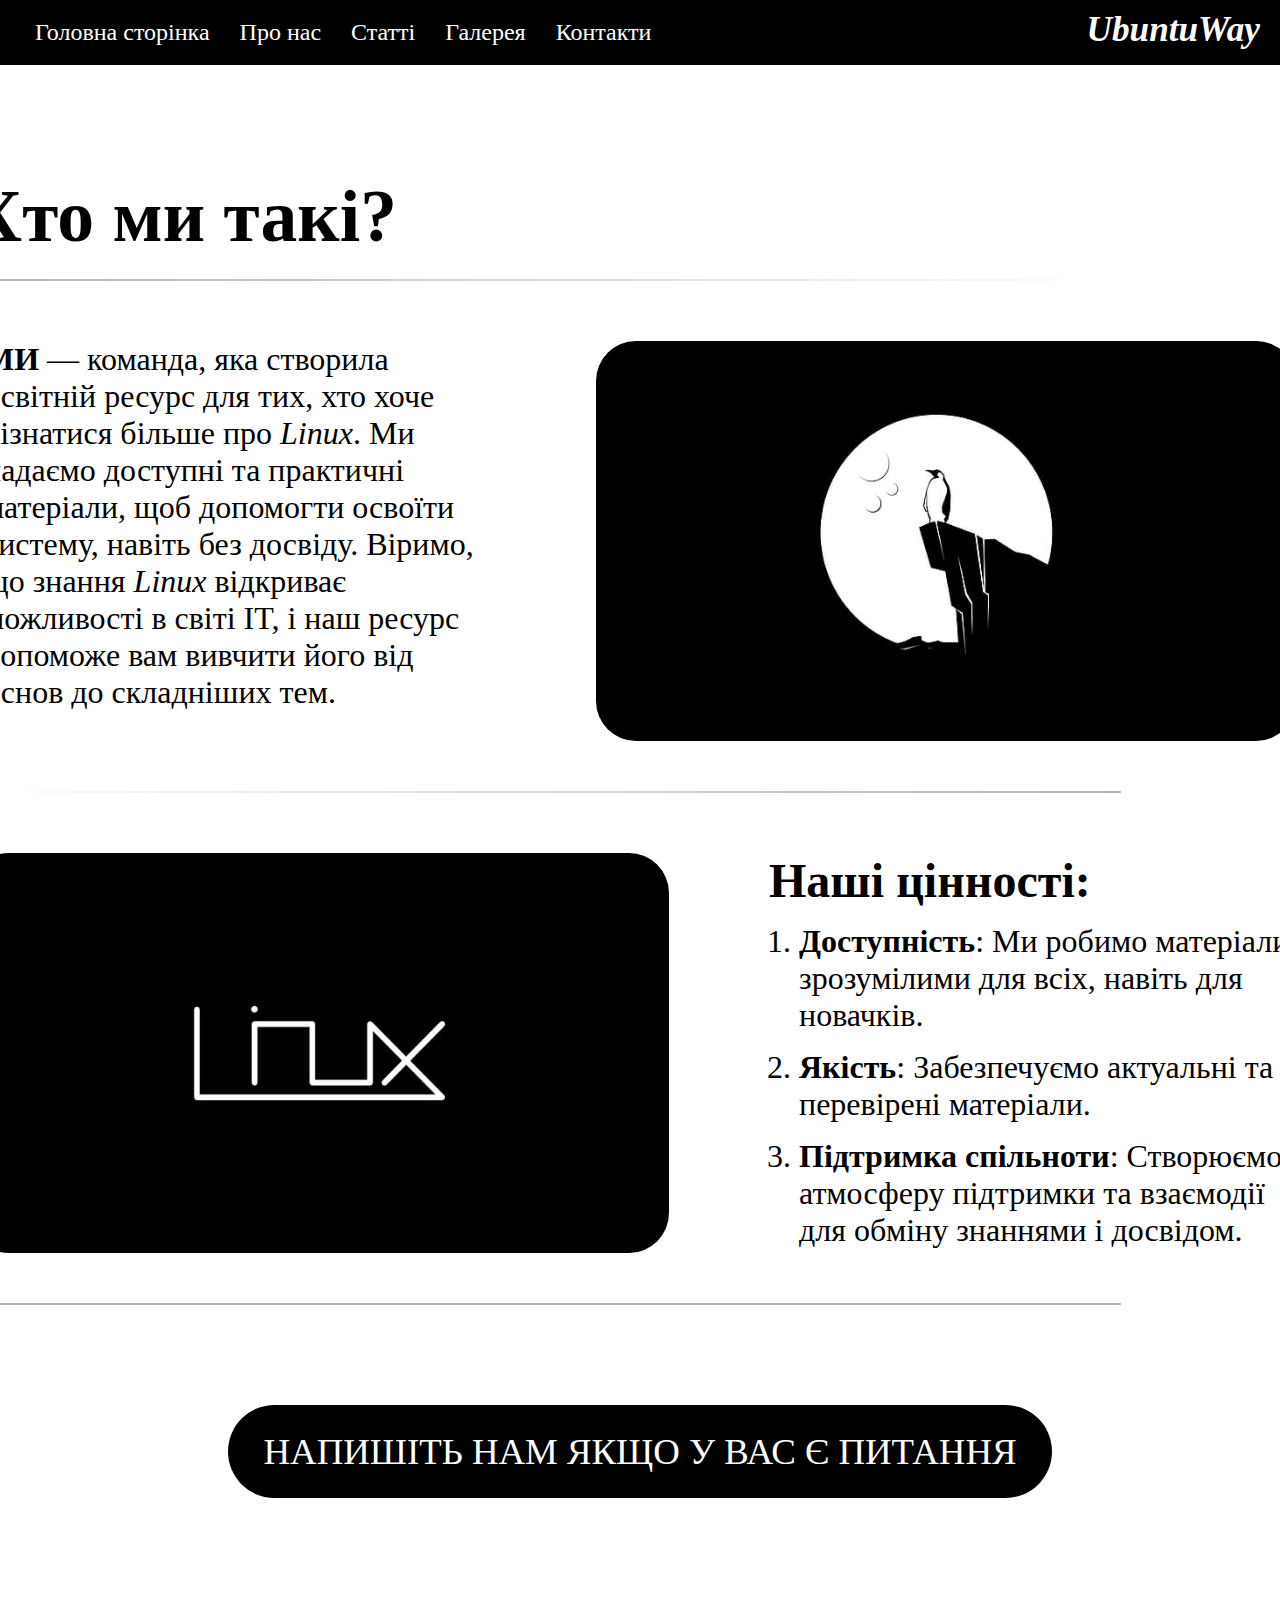
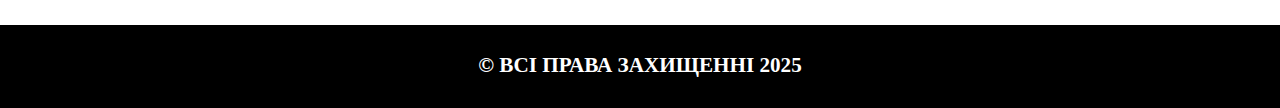
==== pages/about.html @ c06f511a "Добавлены основные файлы" ====
<!DOCTYPE html>
<html lang="uk">
<!-- Its Metadata about site. Start-->
<head>
    <meta charset="UTF-8">
    <meta name="viewport" content="width=device-width, initial-scale=1.0">
    <!--Bootstrap-->
    <link href="/style.css" rel="stylesheet">
    <title>About</title>
</head>

<body>
    <!--Header. iFrame Menu-->
    <div>
        <iframe class="header-iframe" src="../menu.html"></iframe>
    </div>
    <div class="content">
        <div class="container-about">
            <div class="main-about">
                <h1>Хто ми такі?</h1>
                <!-- Divider line -->
                <div class="divider"></div>
                <div class="content-container">
                    <p><b>МИ</b> — команда, яка створила освітній ресурс для тих, хто хоче дізнатися більше про <i>Linux</i>. 
                        Ми надаємо доступні та практичні матеріали, щоб допомогти освоїти систему, навіть без досвіду. Віримо, що знання <i>Linux</i> відкриває можливості в світі IT, і наш ресурс допоможе вам вивчити його від основ до складніших тем.</p>
                    <img src="/images/about.jpg" alt="photo">
                </div>
                
                <div class="divider-rotate"></div>
                 
                <div class="content-container">
                    <img src="/images/about-2.jpg" alt="photo">
                    <div>
                        <h2>Наші цінності:</h2>   
                        <ol>
                            <li><b>Доступність</b>: Ми робимо матеріали зрозумілими для всіх, навіть для новачків.</li>
                            <li><b>Якість</b>: Забезпечуємо актуальні та перевірені матеріали.</li>
                            <li><b>Підтримка спільноти</b>: Створюємо атмосферу підтримки та взаємодії для обміну знаннями і досвідом.</li>
                        </ol>
                    </div>
                </div>
                <div class="divider-normal"></div>
                <div class="about-a-button">
                    <a href="contacts.html">НАПИШІТЬ НАМ ЯКЩО У ВАС Є ПИТАННЯ</a>
                </div>
            </div>
        </div>
    </div>
    <!-- Footer-->
    <iframe class="footer-iframe" src="../footer.html"></iframe>
</body>

</html>
---- style.css ----
* {
    margin: 0px;
    padding: 0px;
}

body {
    background-color: rgb(255, 255, 255);
    font-family: "Cantarell", serif;
    font-weight: 400;
    font-style: normal;
    margin: 0;               /* Removing outer margins */
    display: flex;            /* Making a flex container */
    flex-direction: column;   /* Arranging elements vertically */
    min-height: 100vh;
}

.content {
    flex: 1;                  /* Content takes up all available space */
    padding: 20px;
}

a {
    text-decoration: none;
    color: blue; 
}

.button-a {
    background-color: black;
    text-decoration: none;
    padding: 15px 25px;
    color: white; 
    border-radius: 40px;
}

.button-a:hover {
    background-color: rgb(133, 133, 133);
    color: black;
}

/*--Header--*/

header {
    font-size: 15vh;
    color: white;
    background-color: black;
}
/* Container for the entire header */
.header-container {
    display: flex; 
    justify-content: space-between; 
    align-items: center;
    padding: 10px 20px; 
}

.header-iframe {
    width: 100%;
    height: 70px;
    border: none;
}

/* Navigation list */
.header-list {
    list-style-type: none;
    display: flex; 
    margin: 0;
    padding: 0;
}

/* Navigation items */
.header-elements {
    margin: 0 15px;
}

.a-header {
    text-decoration: none;
    color: white;
    font-size: 1.5rem;
}

.a-header:hover {
    color: gray;
}

/* Logo */
.logo {
    font-size: 2.2rem;
    color: white;
    margin-left: auto;
    white-space: nowrap;
    padding-bottom: 5px;
}

/* Footer */

footer {
    position: fixed;
    bottom: 0;
    width: 100%;
    font-size: 17vh;
    color: white;
    background-color: black;
}

.footer-iframe {
    background-color: black;
    width: 100%;
    height: 100%;
    border: none;

}

.footer-container {
    display: flex;
    justify-content: center;
    padding-top: 28px;
    padding-bottom: 30px;
}


/* Main-index */

.main-index {
    font-size: 2.42rem;
    display: flex;
    padding: 80px;
    padding-top: 100px;
}

.content-index {
    padding: 0 25px 0;
    max-width: 110vw;
    font-size: 2.8rem;
    display: inline;
    
}

.content-index h1 {
    padding-bottom: 13vh;
}


.p-index {
    max-width: 500px;
    padding-right: 100px;
    padding-left: 60px;
}

/* contacts */
fieldset{
    padding:0;
    margin:0;
    border:0
}

.main-contacts {
    padding: 30px;
}

.main-contacts h2{
    text-align: center;
    font-size: 4.5vw;
}

.main-contacts p{
    text-align: center;
    font-size: 2vw;
    padding-top: 30px;
}

.contacts-form {
    margin-top: 40px;
    margin-left: 90px;
    margin-right: 90px;
    border: 1px solid black;
    border-radius: 45px;
    padding-top: 30px;
    padding-bottom: 30px;

    text-align: center;
    font-size: 2vw;
}

.first-form-container {
    display: flex;
    justify-content: center;
    padding: 25px;
}

.form-container-fieldset {
    display: flex;
    flex-direction: column;
    gap: 17px;
}

.form-container-fieldset-two {
    display: flex; 
    flex-direction: column;  
    padding-left: 70px;
    gap: 17px
}

.first-form-container input{
    border: 1px solid black;
    width: 20vw;
    height: 4vh;
    border-radius: 15px;
    font-size: 1.5rem;
}

.second-form-container {
    justify-content: center;
    align-items: center;
    display: flex; 
    flex-direction: column; 
    padding-top: 15px; 
}

.second-form-container textarea {
    margin: 25px;
    justify-content: center;
    width: 45vw;
    height: 23vh;
    border-radius: 14px;
    font-size: 1.6rem;
    resize: none;
    padding: 10px;
    border: 1px solid black;
}

.second-form-container select{
    width: 24vw;
    height: 5vh;
    font-size: 1.5rem;
    margin: 13px;
    border-radius: 10px;
    border: 1px solid black;
    padding: 5px;
}

.submit-input {
    display: flex; 
    justify-content: center; 
    padding-top: 30px;

}

.submit-input input {
    border: none;
    background-color: black;
    color: white;
    width: 24vw;
    height: 8vh;
    border-radius: 50px;
    font-size: 2.4rem;
}

.submit-input input:hover {
    background-color: rgb(133, 133, 133);
    color: black;
}

/* About*/

.container-about {
    display: flex;
    justify-content: center;
    padding-top: 40px;
}

.main-about {
    font-size: 2.3rem;
    padding: 40px;
}


.content-container {
    padding-top: 40px;
    display: flex;
    font-size: 2rem;
    gap: 100px;
    justify-content: center;
    padding-bottom: 30px;
}

.content-container p {
    width: 40vw;
}

.content-container img {
    width: 700px;
    height: 400px;
    border-radius: 40px;
}

.divider {
    width: 90vw;
    height: 2px; /* Line thickness */
    background: linear-gradient(to right, rgba(0, 0, 0, 0.3), rgba(0, 0, 0, 0) 100%); /* Smooth gradient from black to transparent */
    margin: 20px 0; /* Padding on top and bottom */
    transition: background 0.5s ease-in-out; /* Smooth transition */
}

.divider-rotate {
    margin-left: auto;
    width: 90vw;
    height: 2px; /* Line thickness */
    background: linear-gradient(to right, rgba(0, 0, 0, 0.3), rgba(0, 0, 0, 0) 100%); /* Smooth gradient from black to transparent */
    margin: 20px 0; /* Padding on top and bottom */
    transition: background 0.5s ease-in-out; /* Smooth transition */
    transform: rotate(180deg);
}

.divider-normal {
    width: 90vw;
    height: 2px; /* Line thickness */
    background: rgba(0, 0, 0, 0.3); /* Smooth gradient from black to transparent */
    margin: 20px 0; /* Padding on top and bottom */
}

.main-about ol {
    padding-left: 30px;
    width: 40vw;
}

.main-about li {
    padding-top: 15px;
}

.about-a-button {
    padding-top: 80px;
    display: flex;
    justify-content: center;
    align-items: center;
}

.main-about a {
    background-color: black;
    text-decoration: none;
    padding: 25px 35px;
    color: white; 
    border-radius: 50px;
}

.main-about a:hover {
    background-color: rgb(133, 133, 133);
    color: black;
}

/* Articles */

.container-articles {
    padding: 10px;
    display: flex;
    gap: 30px;
}

.menu-articles * {
    gap: 20px;
    white-space: nowrap;
    padding: 10px;
    margin-top: 10px;
}

.menu-articles h1 {
    font-size: 2.3rem;
}

.menu-articles li {
    font-size: 1.1rem;
}

.articles-button-a {
    background-color: black;
}

.articles-content-container {
    margin-right: 30px;
    margin-top: 40px;
    padding: 2.4vw;
    display: block;
    font-size: large;
    border: 1px solid black;
    border-radius: 20px;
    padding-left: 50px;
}

.articles-content-container h3 {
    font-size: 2.1rem;
    padding-bottom: 20px;
}

/* gallery */

figure {
    display: flex;
    flex-direction: column;
    text-align: center; /* Aligns text to the center */
    margin: 20px; /* Adds padding around the block */
}
figcaption {
    margin: 20px;
    font-size: 1.2vw;
}

.main-gallery h1{
    text-align: center;
    font-size: 3.2vw;
}

.main-gallery p{
    text-align: center;
    font-size: 1.8vw;
    padding-top: 30px;
}

.pic {
    margin: 30px;
    padding-top: 40px; 
    display: flex; 
    justify-content: center; 
    gap: 20px; 
    flex-wrap: wrap;
}

.pic * {
    border-radius: 20px;
}
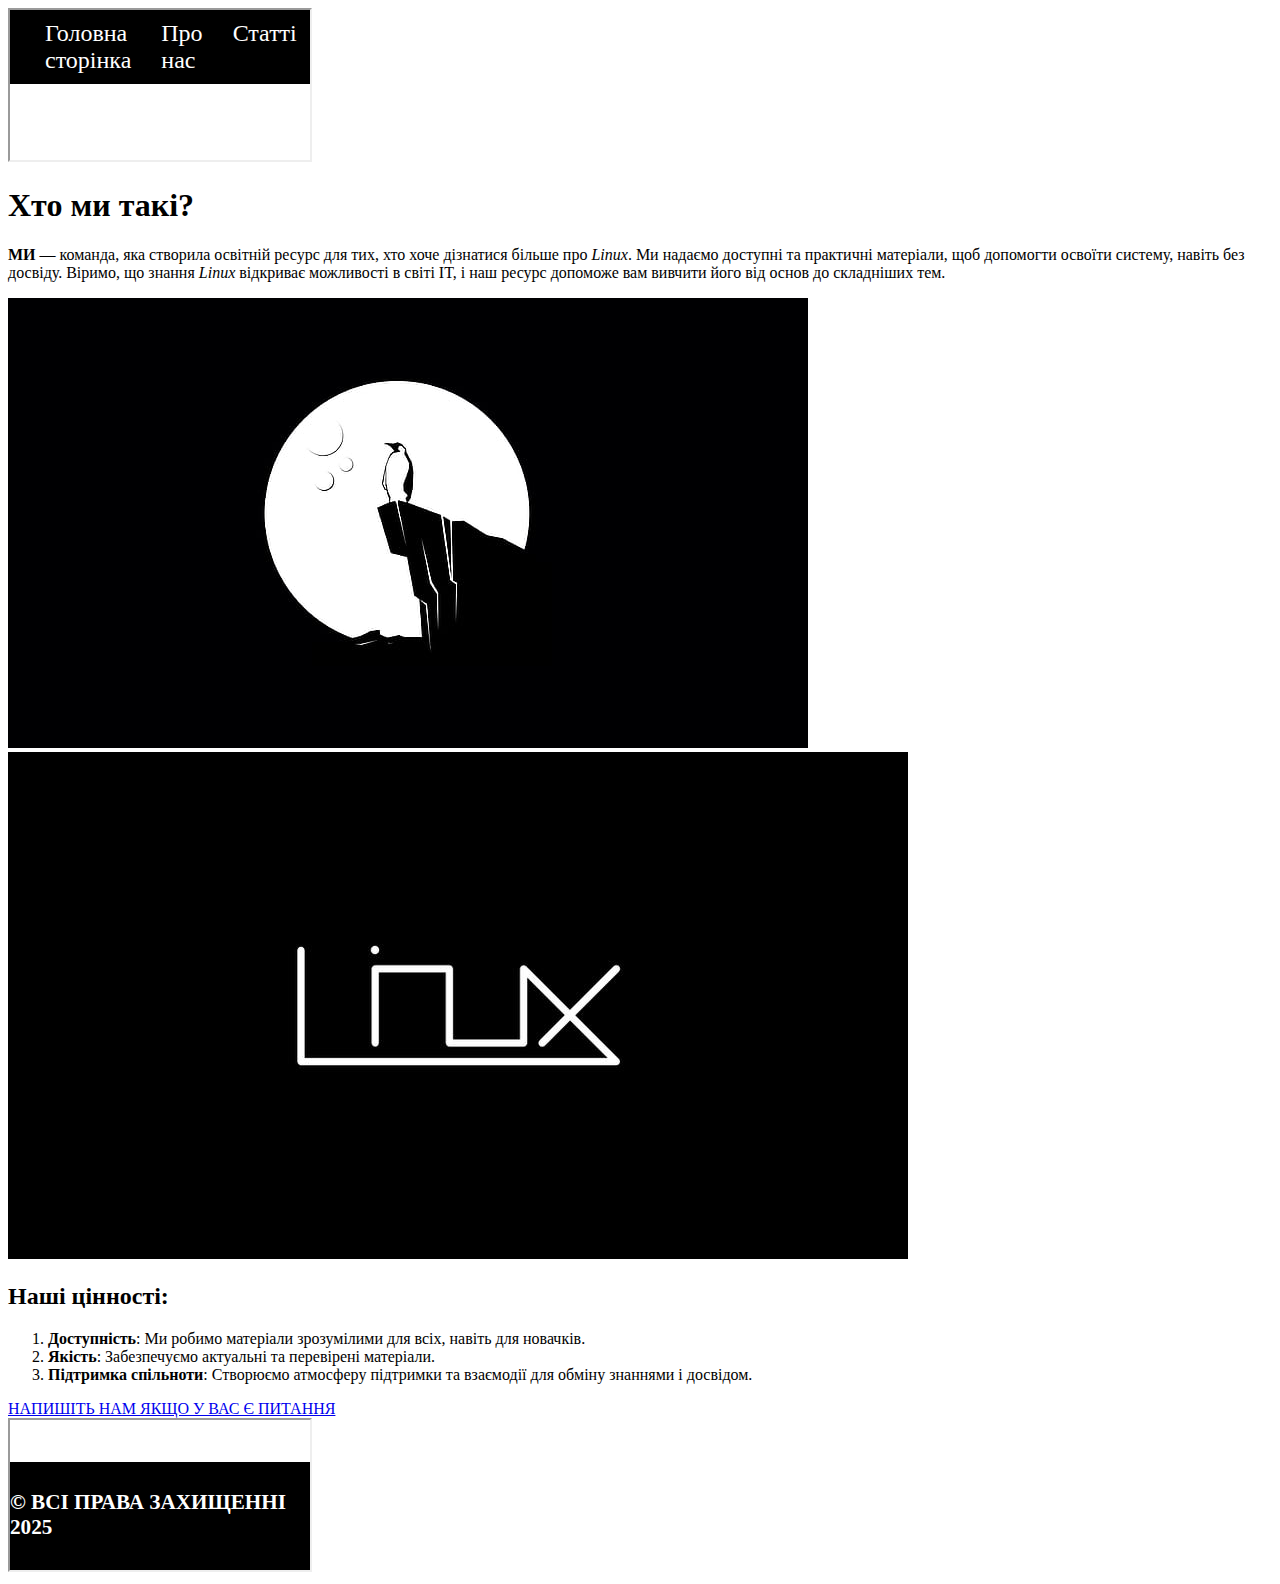
==== commit 2d8801ba: "Добавление измененного about.html" ====
--- a/pages/about.html
+++ b/pages/about.html
@@ -5,12 +5,12 @@
     <meta charset="UTF-8">
     <meta name="viewport" content="width=device-width, initial-scale=1.0">
     <!--Bootstrap-->
-    <link href="/style.css" rel="stylesheet">
+    <link href="./style.css" rel="stylesheet">
     <title>About</title>
 </head>
 
 <body>
-    <!--Header. iFrame Menu-->
+    <!--Header. iFrame header-->
     <div>
         <iframe class="header-iframe" src="../menu.html"></iframe>
     </div>
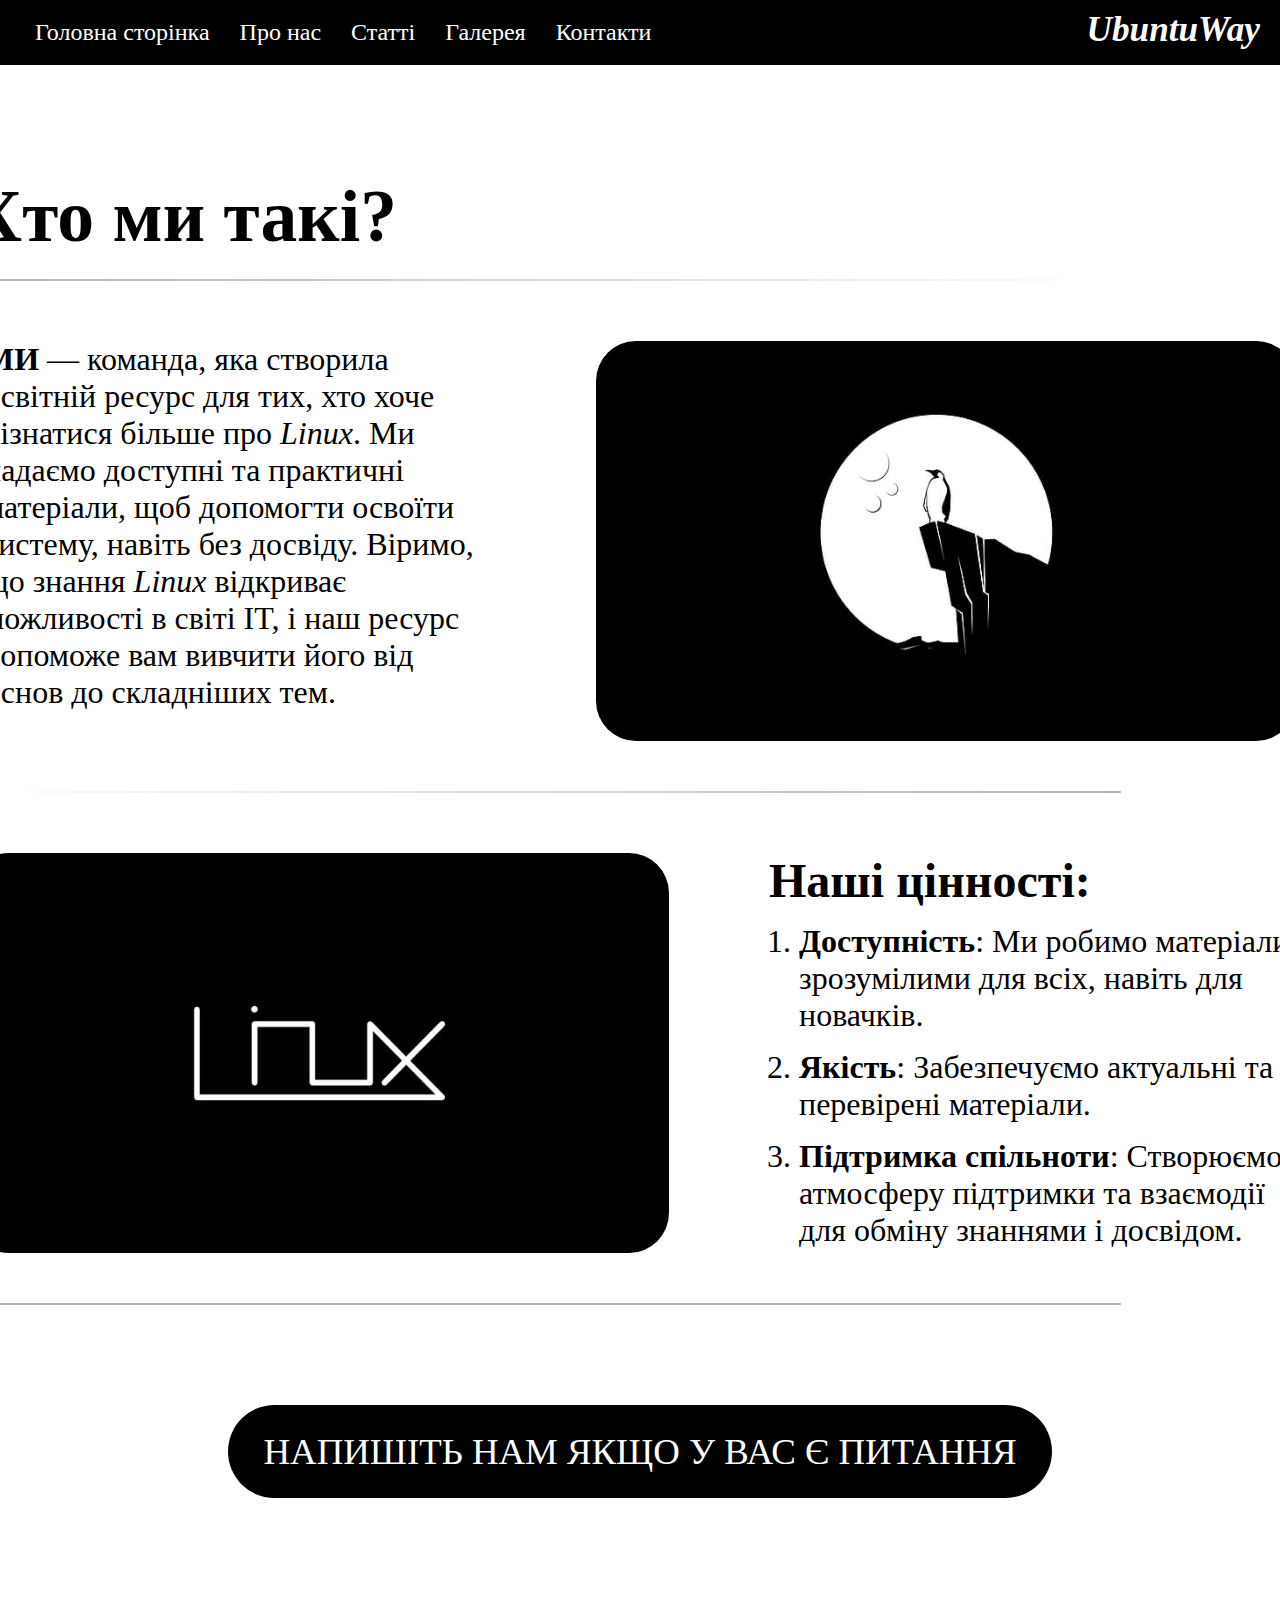
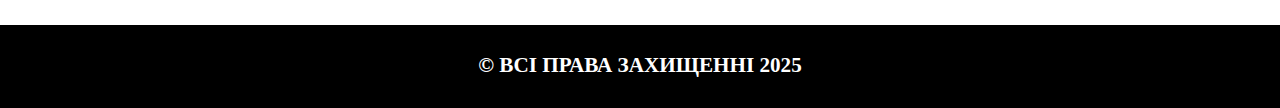
==== commit 00f9b436: "Добавление измененного about.html" ====
--- a/pages/about.html
+++ b/pages/about.html
@@ -5,7 +5,7 @@
     <meta charset="UTF-8">
     <meta name="viewport" content="width=device-width, initial-scale=1.0">
     <!--Bootstrap-->
-    <link href="./style.css" rel="stylesheet">
+    <link href="../style.css" rel="stylesheet">
     <title>About</title>
 </head>
 
--- a/style.css
+++ b/style.css
@@ -0,0 +1,429 @@
+* {
+    margin: 0px;
+    padding: 0px;
+}
+
+body {
+    background-color: rgb(255, 255, 255);
+    font-family: "Cantarell", serif;
+    font-weight: 400;
+    font-style: normal;
+    margin: 0;               /* Removing outer margins */
+    display: flex;            /* Making a flex container */
+    flex-direction: column;   /* Arranging elements vertically */
+    min-height: 100vh;
+}
+
+.content {
+    flex: 1;                  /* Content takes up all available space */
+    padding: 20px;
+}
+
+a {
+    text-decoration: none;
+    color: blue; 
+}
+
+.button-a {
+    background-color: black;
+    text-decoration: none;
+    padding: 15px 25px;
+    color: white; 
+    border-radius: 40px;
+}
+
+.button-a:hover {
+    background-color: rgb(133, 133, 133);
+    color: black;
+}
+
+/*--Header--*/
+
+header {
+    font-size: 15vh;
+    color: white;
+    background-color: black;
+}
+/* Container for the entire header */
+.header-container {
+    display: flex; 
+    justify-content: space-between; 
+    align-items: center;
+    padding: 10px 20px; 
+}
+
+.header-iframe {
+    width: 100%;
+    height: 70px;
+    border: none;
+}
+
+/* Navigation list */
+.header-list {
+    list-style-type: none;
+    display: flex; 
+    margin: 0;
+    padding: 0;
+}
+
+/* Navigation items */
+.header-elements {
+    margin: 0 15px;
+}
+
+.a-header {
+    text-decoration: none;
+    color: white;
+    font-size: 1.5rem;
+}
+
+.a-header:hover {
+    color: gray;
+}
+
+/* Logo */
+.logo {
+    font-size: 2.2rem;
+    color: white;
+    margin-left: auto;
+    white-space: nowrap;
+    padding-bottom: 5px;
+}
+
+/* Footer */
+
+footer {
+    position: fixed;
+    bottom: 0;
+    width: 100%;
+    font-size: 17vh;
+    color: white;
+    background-color: black;
+}
+
+.footer-iframe {
+    background-color: black;
+    width: 100%;
+    height: 100%;
+    border: none;
+
+}
+
+.footer-container {
+    display: flex;
+    justify-content: center;
+    padding-top: 28px;
+    padding-bottom: 30px;
+}
+
+
+/* Main-index */
+
+.main-index {
+    font-size: 2.42rem;
+    display: flex;
+    padding: 80px;
+    padding-top: 100px;
+}
+
+.content-index {
+    padding: 0 25px 0;
+    max-width: 110vw;
+    font-size: 2.8rem;
+    display: inline;
+    
+}
+
+.content-index h1 {
+    padding-bottom: 13vh;
+}
+
+
+.p-index {
+    max-width: 500px;
+    padding-right: 100px;
+    padding-left: 60px;
+}
+
+/* contacts */
+fieldset{
+    padding:0;
+    margin:0;
+    border:0
+}
+
+.main-contacts {
+    padding: 30px;
+}
+
+.main-contacts h2{
+    text-align: center;
+    font-size: 4.5vw;
+}
+
+.main-contacts p{
+    text-align: center;
+    font-size: 2vw;
+    padding-top: 30px;
+}
+
+.contacts-form {
+    margin-top: 40px;
+    margin-left: 90px;
+    margin-right: 90px;
+    border: 1px solid black;
+    border-radius: 45px;
+    padding-top: 30px;
+    padding-bottom: 30px;
+
+    text-align: center;
+    font-size: 2vw;
+}
+
+.first-form-container {
+    display: flex;
+    justify-content: center;
+    padding: 25px;
+}
+
+.form-container-fieldset {
+    display: flex;
+    flex-direction: column;
+    gap: 17px;
+}
+
+.form-container-fieldset-two {
+    display: flex; 
+    flex-direction: column;  
+    padding-left: 70px;
+    gap: 17px
+}
+
+.first-form-container input{
+    border: 1px solid black;
+    width: 20vw;
+    height: 4vh;
+    border-radius: 15px;
+    font-size: 1.5rem;
+}
+
+.second-form-container {
+    justify-content: center;
+    align-items: center;
+    display: flex; 
+    flex-direction: column; 
+    padding-top: 15px; 
+}
+
+.second-form-container textarea {
+    margin: 25px;
+    justify-content: center;
+    width: 45vw;
+    height: 23vh;
+    border-radius: 14px;
+    font-size: 1.6rem;
+    resize: none;
+    padding: 10px;
+    border: 1px solid black;
+}
+
+.second-form-container select{
+    width: 24vw;
+    height: 5vh;
+    font-size: 1.5rem;
+    margin: 13px;
+    border-radius: 10px;
+    border: 1px solid black;
+    padding: 5px;
+}
+
+.submit-input {
+    display: flex; 
+    justify-content: center; 
+    padding-top: 30px;
+
+}
+
+.submit-input input {
+    border: none;
+    background-color: black;
+    color: white;
+    width: 24vw;
+    height: 8vh;
+    border-radius: 50px;
+    font-size: 2.4rem;
+}
+
+.submit-input input:hover {
+    background-color: rgb(133, 133, 133);
+    color: black;
+}
+
+/* About*/
+
+.container-about {
+    display: flex;
+    justify-content: center;
+    padding-top: 40px;
+}
+
+.main-about {
+    font-size: 2.3rem;
+    padding: 40px;
+}
+
+
+.content-container {
+    padding-top: 40px;
+    display: flex;
+    font-size: 2rem;
+    gap: 100px;
+    justify-content: center;
+    padding-bottom: 30px;
+}
+
+.content-container p {
+    width: 40vw;
+}
+
+.content-container img {
+    width: 700px;
+    height: 400px;
+    border-radius: 40px;
+}
+
+.divider {
+    width: 90vw;
+    height: 2px; /* Line thickness */
+    background: linear-gradient(to right, rgba(0, 0, 0, 0.3), rgba(0, 0, 0, 0) 100%); /* Smooth gradient from black to transparent */
+    margin: 20px 0; /* Padding on top and bottom */
+    transition: background 0.5s ease-in-out; /* Smooth transition */
+}
+
+.divider-rotate {
+    margin-left: auto;
+    width: 90vw;
+    height: 2px; /* Line thickness */
+    background: linear-gradient(to right, rgba(0, 0, 0, 0.3), rgba(0, 0, 0, 0) 100%); /* Smooth gradient from black to transparent */
+    margin: 20px 0; /* Padding on top and bottom */
+    transition: background 0.5s ease-in-out; /* Smooth transition */
+    transform: rotate(180deg);
+}
+
+.divider-normal {
+    width: 90vw;
+    height: 2px; /* Line thickness */
+    background: rgba(0, 0, 0, 0.3); /* Smooth gradient from black to transparent */
+    margin: 20px 0; /* Padding on top and bottom */
+}
+
+.main-about ol {
+    padding-left: 30px;
+    width: 40vw;
+}
+
+.main-about li {
+    padding-top: 15px;
+}
+
+.about-a-button {
+    padding-top: 80px;
+    display: flex;
+    justify-content: center;
+    align-items: center;
+}
+
+.main-about a {
+    background-color: black;
+    text-decoration: none;
+    padding: 25px 35px;
+    color: white; 
+    border-radius: 50px;
+}
+
+.main-about a:hover {
+    background-color: rgb(133, 133, 133);
+    color: black;
+}
+
+/* Articles */
+
+.container-articles {
+    padding: 10px;
+    display: flex;
+    gap: 30px;
+}
+
+.menu-articles * {
+    gap: 20px;
+    white-space: nowrap;
+    padding: 10px;
+    margin-top: 10px;
+}
+
+.menu-articles h1 {
+    font-size: 2.3rem;
+}
+
+.menu-articles li {
+    font-size: 1.1rem;
+}
+
+.articles-button-a {
+    background-color: black;
+}
+
+.articles-content-container {
+    margin-right: 30px;
+    margin-top: 40px;
+    padding: 2.4vw;
+    display: block;
+    font-size: large;
+    border: 1px solid black;
+    border-radius: 20px;
+    padding-left: 50px;
+}
+
+.articles-content-container h3 {
+    font-size: 2.1rem;
+    padding-bottom: 20px;
+}
+
+/* gallery */
+
+figure {
+    display: flex;
+    flex-direction: column;
+    text-align: center; /* Aligns text to the center */
+    margin: 20px; /* Adds padding around the block */
+}
+figcaption {
+    margin: 20px;
+    font-size: 1.2vw;
+}
+
+.main-gallery h1{
+    text-align: center;
+    font-size: 3.2vw;
+}
+
+.main-gallery p{
+    text-align: center;
+    font-size: 1.8vw;
+    padding-top: 30px;
+}
+
+.pic {
+    margin: 30px;
+    padding-top: 40px; 
+    display: flex; 
+    justify-content: center; 
+    gap: 20px; 
+    flex-wrap: wrap;
+}
+
+.pic * {
+    border-radius: 20px;
+}
+
+/* комментарий2323 */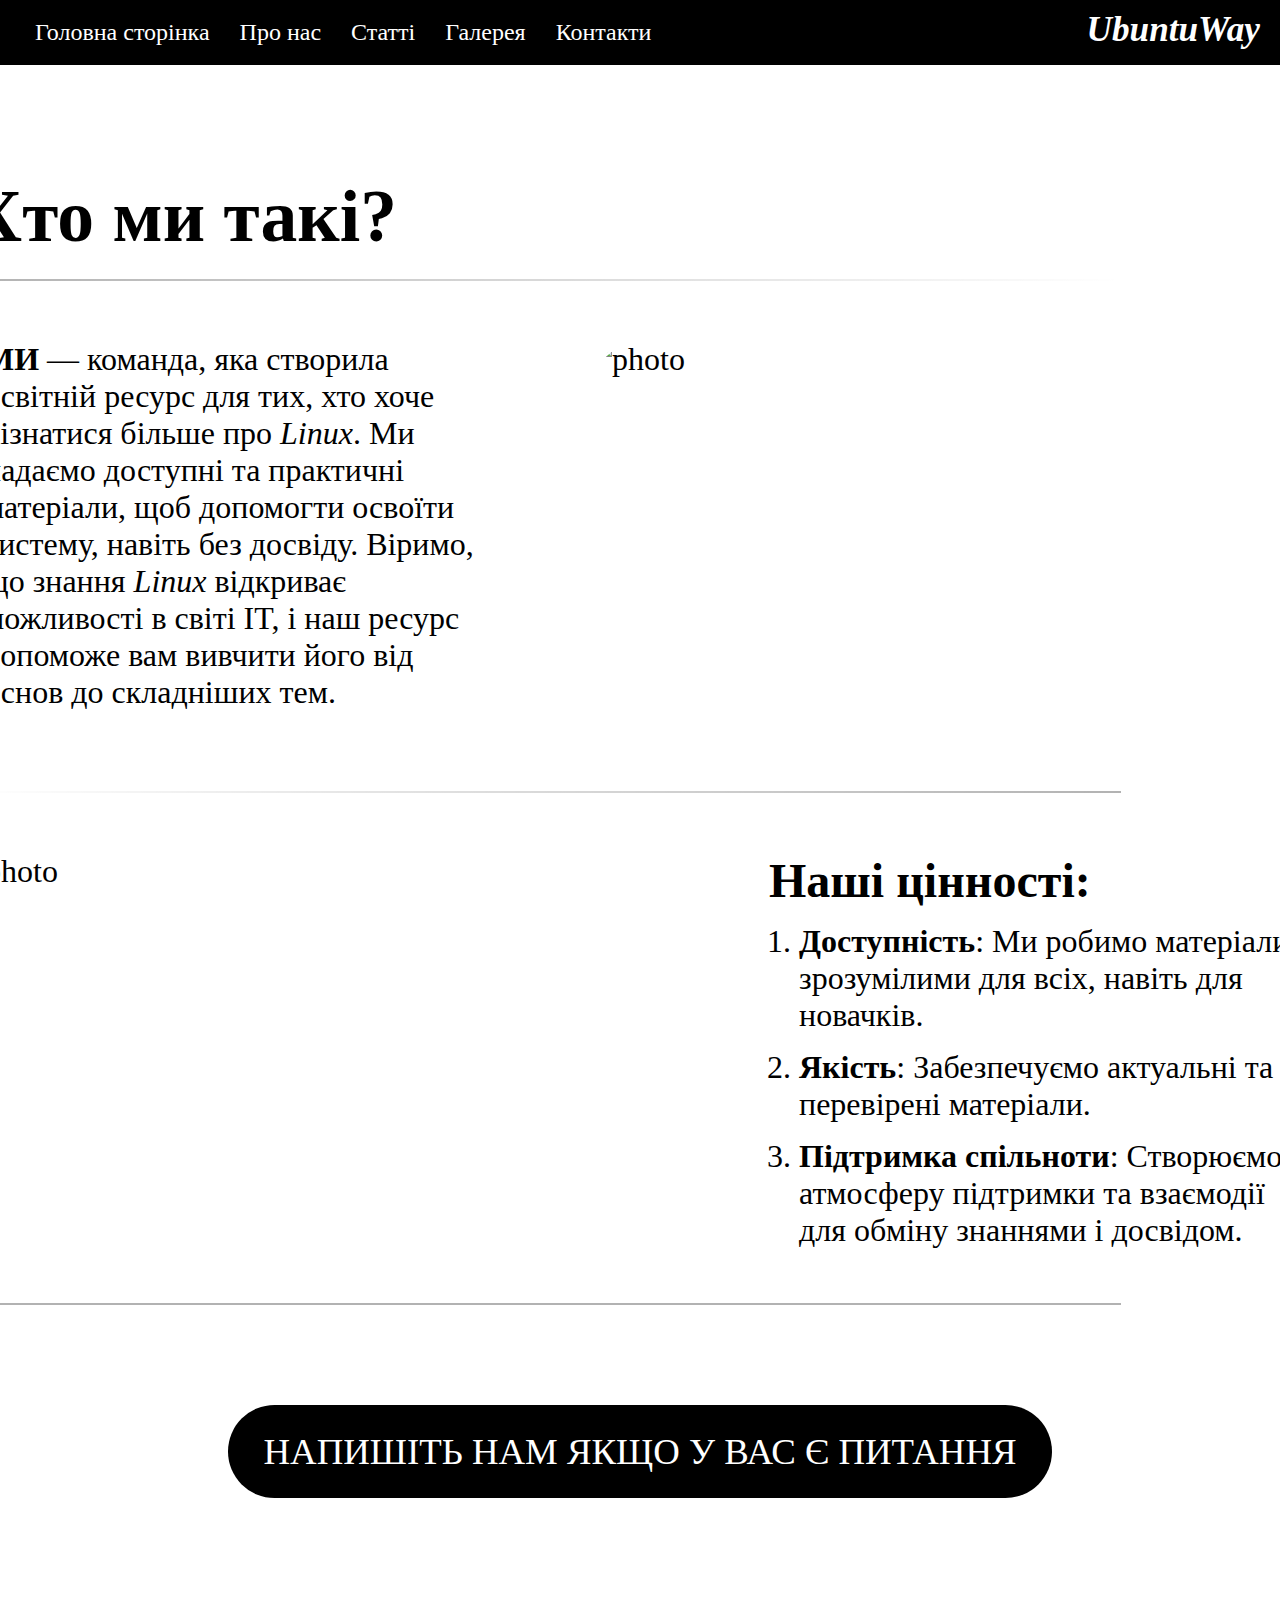
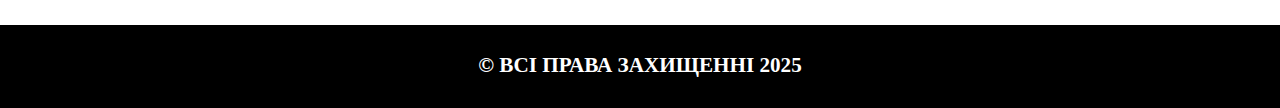
==== commit 82bdda45: "Добавление измененного about.html" ====
--- a/pages/about.html
+++ b/pages/about.html
@@ -23,13 +23,13 @@
                 <div class="content-container">
                     <p><b>МИ</b> — команда, яка створила освітній ресурс для тих, хто хоче дізнатися більше про <i>Linux</i>. 
                         Ми надаємо доступні та практичні матеріали, щоб допомогти освоїти систему, навіть без досвіду. Віримо, що знання <i>Linux</i> відкриває можливості в світі IT, і наш ресурс допоможе вам вивчити його від основ до складніших тем.</p>
-                    <img src="/images/about.jpg" alt="photo">
+                    <img src="./images/about.jpg" alt="photo">
                 </div>
                 
                 <div class="divider-rotate"></div>
                  
                 <div class="content-container">
-                    <img src="/images/about-2.jpg" alt="photo">
+                    <img src="./images/about-2.jpg" alt="photo">
                     <div>
                         <h2>Наші цінності:</h2>   
                         <ol>
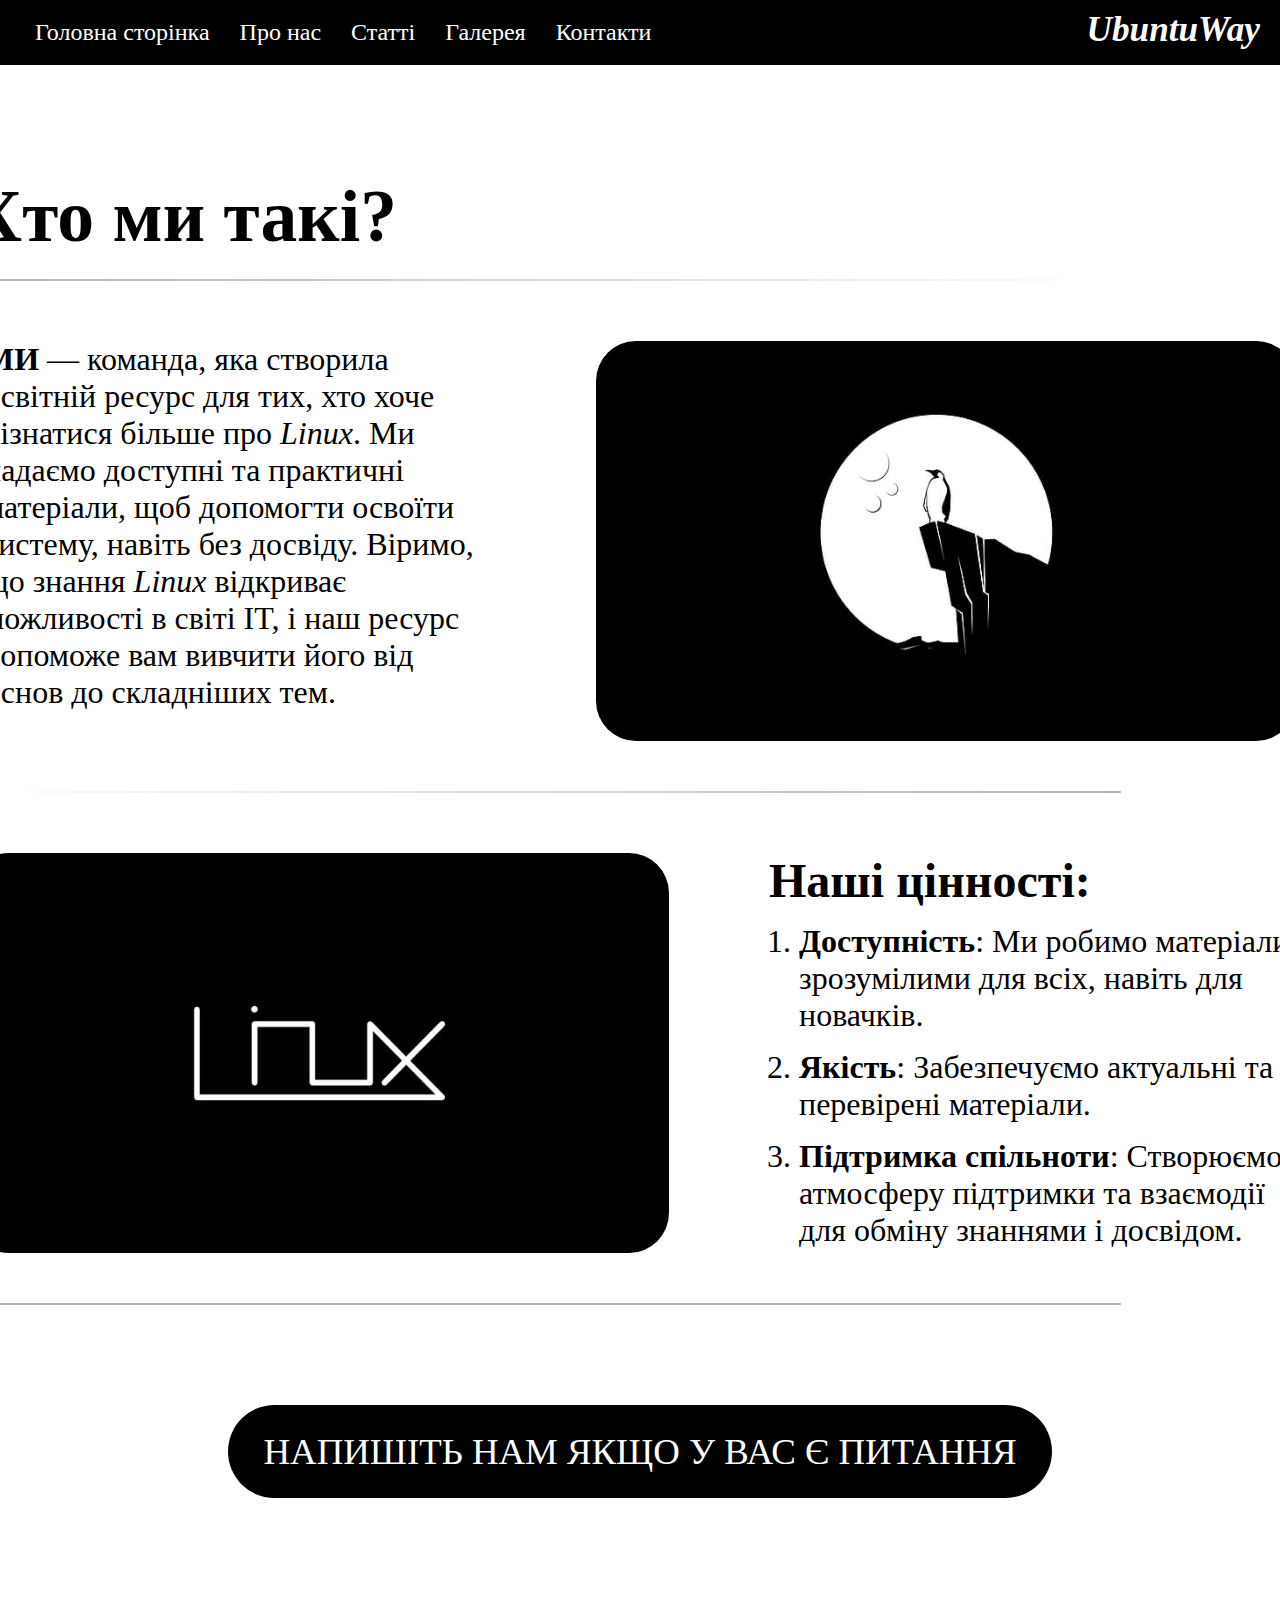
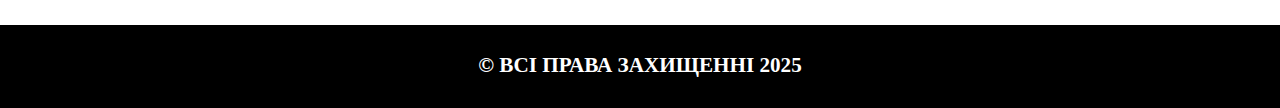
==== commit 20b03fe1: "Добавление измененного about.html" ====
--- a/pages/about.html
+++ b/pages/about.html
@@ -23,13 +23,13 @@
                 <div class="content-container">
                     <p><b>МИ</b> — команда, яка створила освітній ресурс для тих, хто хоче дізнатися більше про <i>Linux</i>. 
                         Ми надаємо доступні та практичні матеріали, щоб допомогти освоїти систему, навіть без досвіду. Віримо, що знання <i>Linux</i> відкриває можливості в світі IT, і наш ресурс допоможе вам вивчити його від основ до складніших тем.</p>
-                    <img src="./images/about.jpg" alt="photo">
+                    <img src="../images/about.jpg" alt="photo">
                 </div>
                 
                 <div class="divider-rotate"></div>
                  
                 <div class="content-container">
-                    <img src="./images/about-2.jpg" alt="photo">
+                    <img src="../images/about-2.jpg" alt="photo">
                     <div>
                         <h2>Наші цінності:</h2>   
                         <ol>
